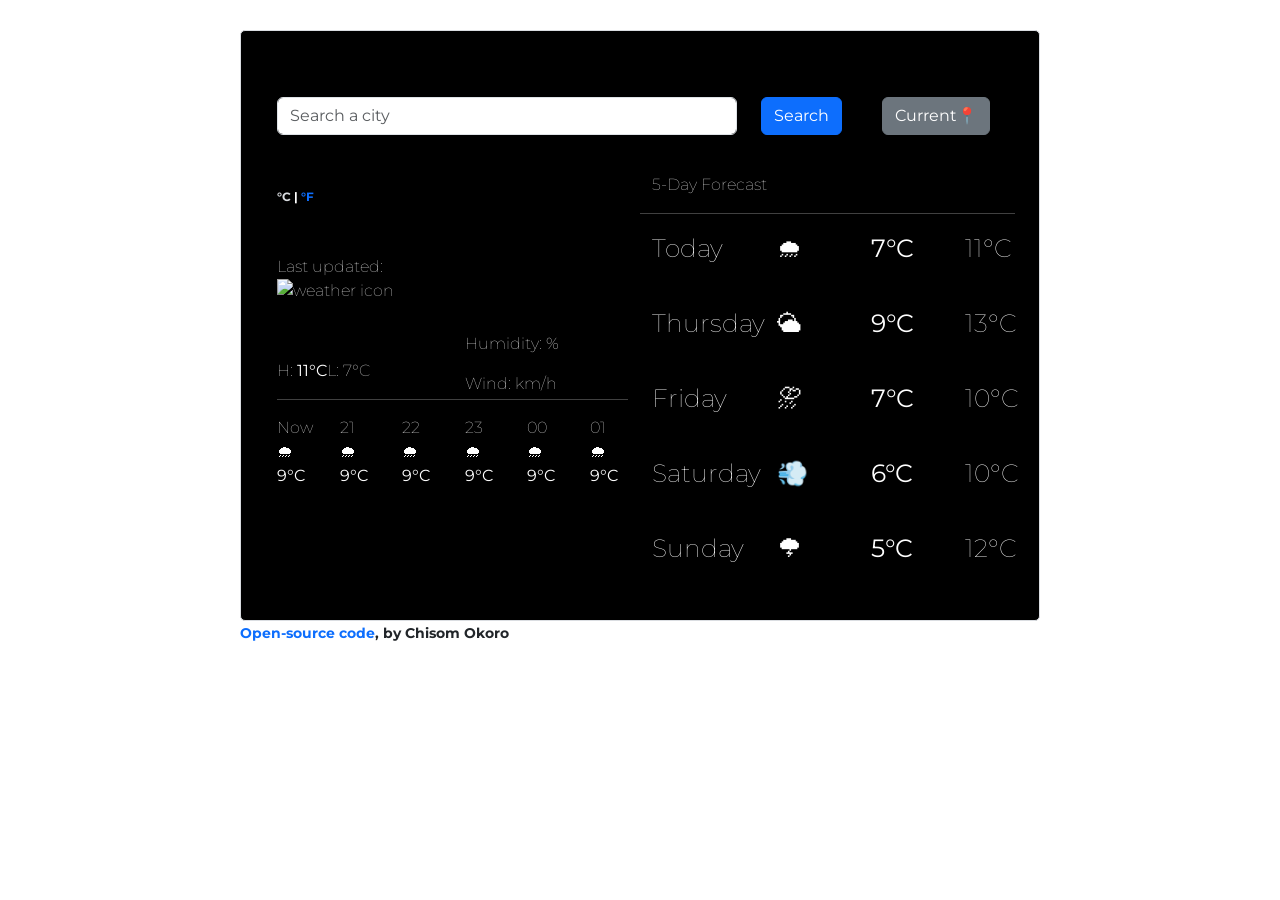
==== index.html @ ffdec350 "Adding humidity and wind conditions" ====
<!DOCTYPE html>
<html lang="en">
  <head>
    <meta charset="UTF-8" />
    <meta http-equiv="X-UA-Compatible" content="IE=edge" />
    <meta name="viewport" content="width=device-width, initial-scale=1.0" />
    <title>Weather Project</title>
    <link
      href="https://cdn.jsdelivr.net/npm/bootstrap@5.3.0-alpha1/dist/css/bootstrap.min.css"
      rel="stylesheet"
      integrity="sha384-GLhlTQ8iRABdZLl6O3oVMWSktQOp6b7In1Zl3/Jr59b6EGGoI1aFkw7cmDA6j6gD"
      crossorigin="anonymous"
    />
    <link rel="preconnect" href="https://fonts.googleapis.com" />
    <link rel="preconnect" href="https://fonts.gstatic.com" crossorigin />
    <link
      href="https://fonts.googleapis.com/css2?family=Montserrat:wght@100;200;300;400&display=swap"
      rel="stylesheet"
    />
    <script src="https://unpkg.com/axios@1.1.2/dist/axios.min.js"></script>
    <link rel="stylesheet" href="styles/weather.css" />
  </head>
  <body>
    <div class="container">
      <div class="weather-container-wrap">
        <div class="weather-container">
          <div class="row px-3 mt-3 mb-3"">
          <div class="row top">
            <div class="col-8">
              <form id="city-form">
                <input
                  type="text"
                  class="form-control"
                  placeholder="Search a city"
                  id="city-input"
                  autocomplete="off"
                />
              </form>
            </div>
            <div class="col-2">
              <form id="city-form-btn">
                <input
                  type="submit"
                  value="Search"
                  class="btn btn-primary mb-2"
                />
              </form>
            </div>
            <div class="col-2">
              <form id="current-location">
                <input
                  type="submit"
                  value="Current📍"
                  class="btn btn-secondary mb-2"
                />
              </form>
            </div>
          </div>
          <div class="col-6">
            <div class="overview">
              <h1 id="city"></h1>
              <h2>
                <span id="temperature"></span>
                <span class="unit"
                  ><a href="#" id="unit-celsius" class="active">°C</a> |
                  <a href="#" id="unit-fahrenheit">°F</a></span
                >
              </h2>
            </div>
            <ul>
              <li>Last updated: <span id="local-time"></span></li>
              <li>
                <div class="row">
                  <div class="d-flex col-6">
                    <img
                      src=""
                      alt="weather icon"
                      class="weather-icon"
                      id="icon"
                    />
                  </div>
                  <div class="col-6 conditions">
                    <p>Humidity: <span id="humidity"></span>%</p>
                    <p>Wind: <span id="wind"></span> km/h</p>
                  </div>
                </div>
                <span id="weather-description"></span>
              </li>
              <li>
                H: <strong> <span id="h-temp"> 11</span>°C</strong>L:
                <span id="l-temp">7</span>°C
              </li>
            </ul>
            <hr />
            <div class="row bottom">
              <div class="col-2">
                <p>
                  Now <br />
                  🌧<br />
                  <strong>9°C</strong>
                </p>
              </div>
              <div class="col-2">
                <p>
                  21 <br />
                  🌧<br />
                  <strong>9°C</strong>
                </p>
              </div>
              <div class="col-2">
                <p>
                  22 <br />
                  🌧<br />
                  <strong>9°C</strong>
                </p>
              </div>
              <div class="col-2">
                <p>
                  23 <br />
                  🌧<br />
                  <strong>9°C</strong>
                </p>
              </div>
              <div class="col-2">
                <p>
                  00 <br />
                  🌧<br />
                  <strong>9°C</strong>
                </p>
              </div>
              <div class="col-2">
                <p>
                  01 <br />
                  🌧<br />
                  <strong>9°C</strong>
                </p>
              </div>
            </div>
          </div>
          <div class="col-6 forecast">
            <div class="row">
              <p class="forecast-header">5-Day Forecast</p>
              <hr />
            </div>
            <div class="row forecast-day">
              <div class="col-4">
                <p>
                  Today <br />
                  <br />
                  Thursday <br />
                  <br />
                  Friday <br />
                  <br />
                  Saturday <br />
                  <br />
                  Sunday
                </p>
              </div>
              <div class="col-3">
                <p>
                  🌧
                  <br />
                  <br />
                  🌥<br />
                  <br />
                  ⛈ <br />
                  <br />
                  💨 <br />
                  <br />
                  🌩
                </p>
              </div>
              <div class="col-3">
                <p>
                  <strong>
                    7°C <br />
                    <br />
                    9°C <br />
                    <br />
                    7°C <br />
                    <br />
                    6°C <br />
                    <br />
                    5°C
                  </strong>
                </p>
              </div>
              <div class="col-2">
                <p>
                  11°C <br />
                  <br />
                  13°C <br />
                  <br />
                  10°C <br />
                  <br />
                  10°C <br />
                  <br />
                  12°C
                </p>
              </div>
            </div>
          </div>
        </div>
      </div>
      <small class="footer">
        <a href="https://github.com/CO1090/my-project" target="_blank">
          <span class="footer">Open-source code</span></a
        >, by Chisom Okoro
      </small>
    </div>
    <script src="javascript/index.js"></script>
  </body>
</html>
---- styles/weather.css ----
body {
  font-family: "Montserrat", sans-serif;
  font-weight: lighter;
}

h1,
h2 {
  font-size: 45px;
}

h2 {
  font-weight: lighter;
}

ul {
  padding: 0;
}

li {
  list-style: none;
  margin: 0 auto;
}

a {
  text-decoration: none;
  transition: all 150ms ease-in-out;
}

a:hover {
  text-decoration: underline;
}

.weather-container-wrap {
  max-width: 800px;
  margin: 30px auto;
}

.weather-container {
  padding: 20px;
  border: 1px solid #dadde1;
  border-radius: 5px;
  background-color: #000000;
  color: #ffffff;
}

.overview {
  margin-bottom: 20px;
}

.overview .unit {
  position: relative;
  top: -23px;
  font-size: 12px;
}

.top {
  padding: 30px 12px;
}

.active {
  color: #dadde1;
}

.footer {
  font-weight: bold;
}

.unit {
  font-size: 20px;
  font-weight: bold;
}

.col-6.forecast {
  margin: 0 0 0px 0px;
  position: relative;
}

.forecast-day {
  font-size: 25px;
}

.col-1 {
  padding: 0;
}

.col-6.conditions {
  position: relative;
  top: 53px;
}
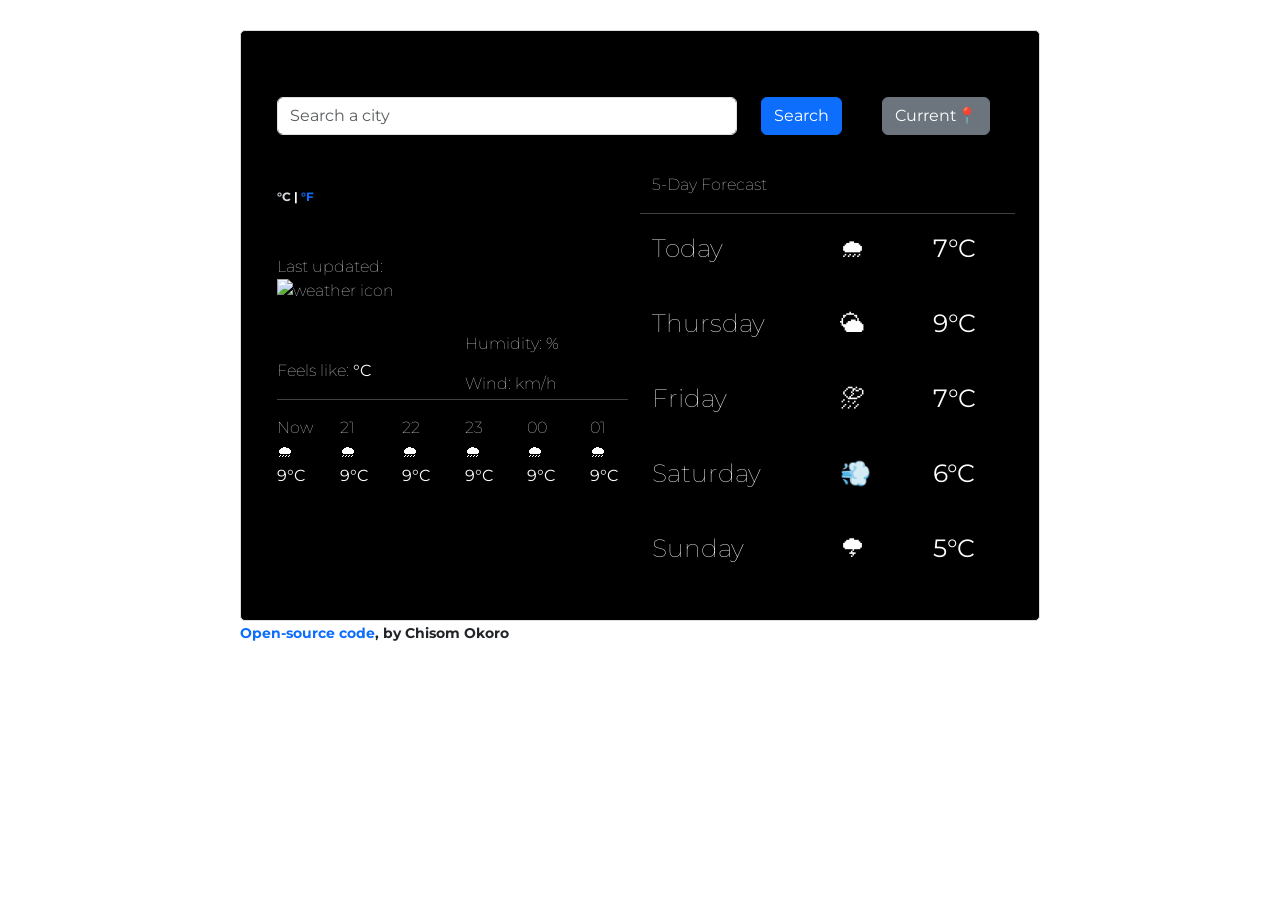
==== commit f915b37e: "removing high and low temperature and replacing with feels like temperature" ====
--- a/index.html
+++ b/index.html
@@ -87,8 +87,7 @@
                 <span id="weather-description"></span>
               </li>
               <li>
-                H: <strong> <span id="h-temp"> 11</span>°C</strong>L:
-                <span id="l-temp">7</span>°C
+                Feels like: <strong> <span id="h-temp"></span>°C</strong>
               </li>
             </ul>
             <hr />
@@ -143,7 +142,7 @@
               <hr />
             </div>
             <div class="row forecast-day">
-              <div class="col-4">
+              <div class="col-6">
                 <p>
                   Today <br />
                   <br />
@@ -185,19 +184,6 @@
                   </strong>
                 </p>
               </div>
-              <div class="col-2">
-                <p>
-                  11°C <br />
-                  <br />
-                  13°C <br />
-                  <br />
-                  10°C <br />
-                  <br />
-                  10°C <br />
-                  <br />
-                  12°C
-                </p>
-              </div>
             </div>
           </div>
         </div>
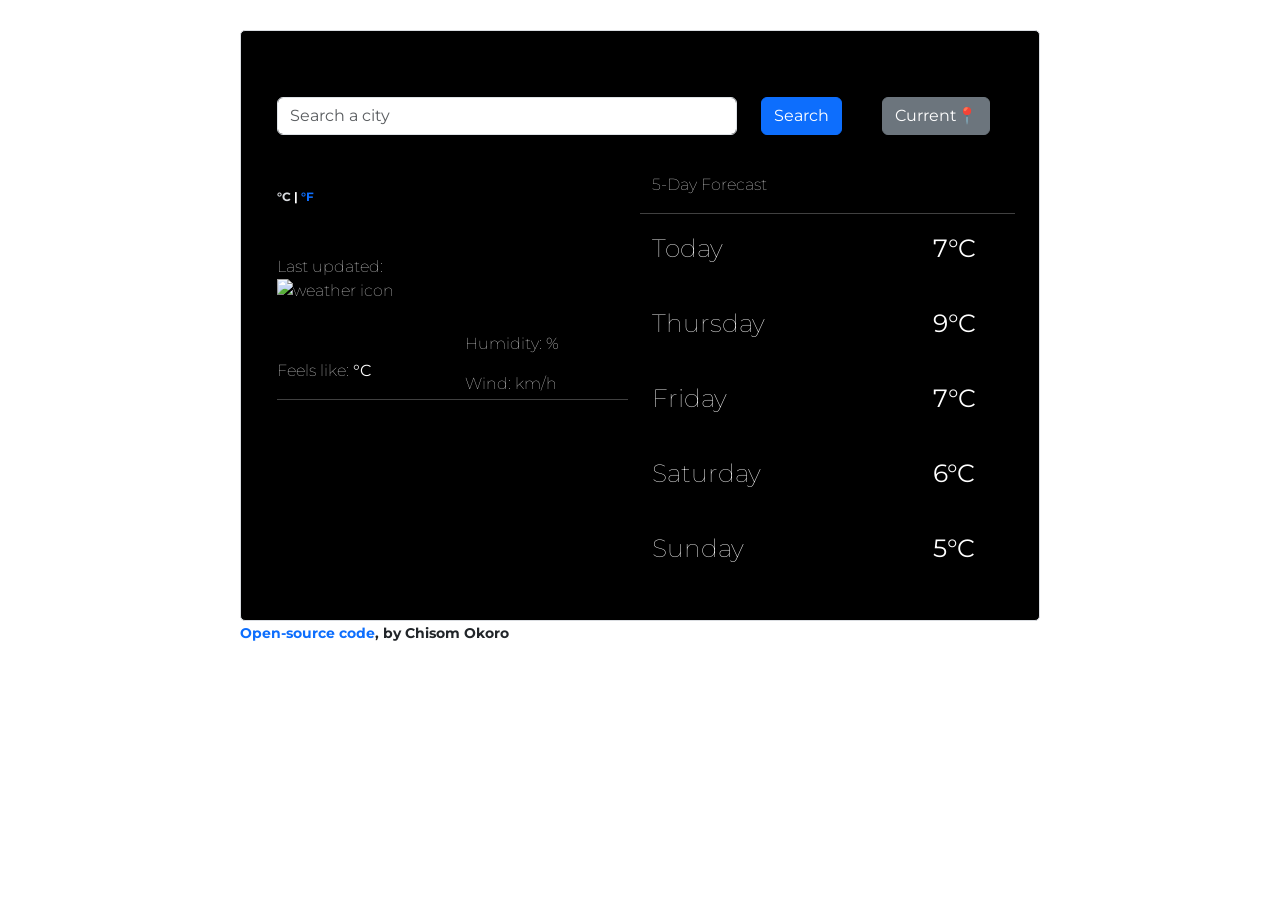
==== commit 4dbafa7f: "Removing repeated hourly forecast HTML and added it as a loop in JS" ====
--- a/index.html
+++ b/index.html
@@ -87,54 +87,14 @@
                 <span id="weather-description"></span>
               </li>
               <li>
-                Feels like: <strong> <span id="h-temp"></span>°C</strong>
+                Feels like:
+                <strong>
+                  <span id="h-temp"></span> <span id="h-unit">°C</span></strong
+                >
               </li>
             </ul>
             <hr />
-            <div class="row bottom">
-              <div class="col-2">
-                <p>
-                  Now <br />
-                  🌧<br />
-                  <strong>9°C</strong>
-                </p>
-              </div>
-              <div class="col-2">
-                <p>
-                  21 <br />
-                  🌧<br />
-                  <strong>9°C</strong>
-                </p>
-              </div>
-              <div class="col-2">
-                <p>
-                  22 <br />
-                  🌧<br />
-                  <strong>9°C</strong>
-                </p>
-              </div>
-              <div class="col-2">
-                <p>
-                  23 <br />
-                  🌧<br />
-                  <strong>9°C</strong>
-                </p>
-              </div>
-              <div class="col-2">
-                <p>
-                  00 <br />
-                  🌧<br />
-                  <strong>9°C</strong>
-                </p>
-              </div>
-              <div class="col-2">
-                <p>
-                  01 <br />
-                  🌧<br />
-                  <strong>9°C</strong>
-                </p>
-              </div>
-            </div>
+            <div class="hourForecast" id="hour-forecast"></div>
           </div>
           <div class="col-6 forecast">
             <div class="row">
@@ -157,16 +117,37 @@
               </div>
               <div class="col-3">
                 <p>
-                  🌧
+                  <img
+                    src="http://shecodes-assets.s3.amazonaws.com/api/weather/icons/rain-night.png"
+                    alt=""
+                    width="40"
+                  />
                   <br />
                   <br />
-                  🌥<br />
+                  <img
+                    src="http://shecodes-assets.s3.amazonaws.com/api/weather/icons/rain-night.png"
+                    alt=""
+                    width="40"
+                  /><br />
                   <br />
-                  ⛈ <br />
+                  <img
+                    src="http://shecodes-assets.s3.amazonaws.com/api/weather/icons/rain-night.png"
+                    alt=""
+                    width="40"
+                  /><br />
                   <br />
-                  💨 <br />
+                  <img
+                    src="http://shecodes-assets.s3.amazonaws.com/api/weather/icons/rain-night.png"
+                    alt=""
+                    width="40"
+                  />
                   <br />
-                  🌩
+                  <br />
+                  <img
+                    src="http://shecodes-assets.s3.amazonaws.com/api/weather/icons/rain-night.png"
+                    alt=""
+                    width="40"
+                  />
                 </p>
               </div>
               <div class="col-3">
--- a/styles/weather.css
+++ b/styles/weather.css
@@ -87,3 +87,7 @@
   position: relative;
   top: 53px;
 }
+
+#weather-description {
+  text-transform: capitalize;
+}
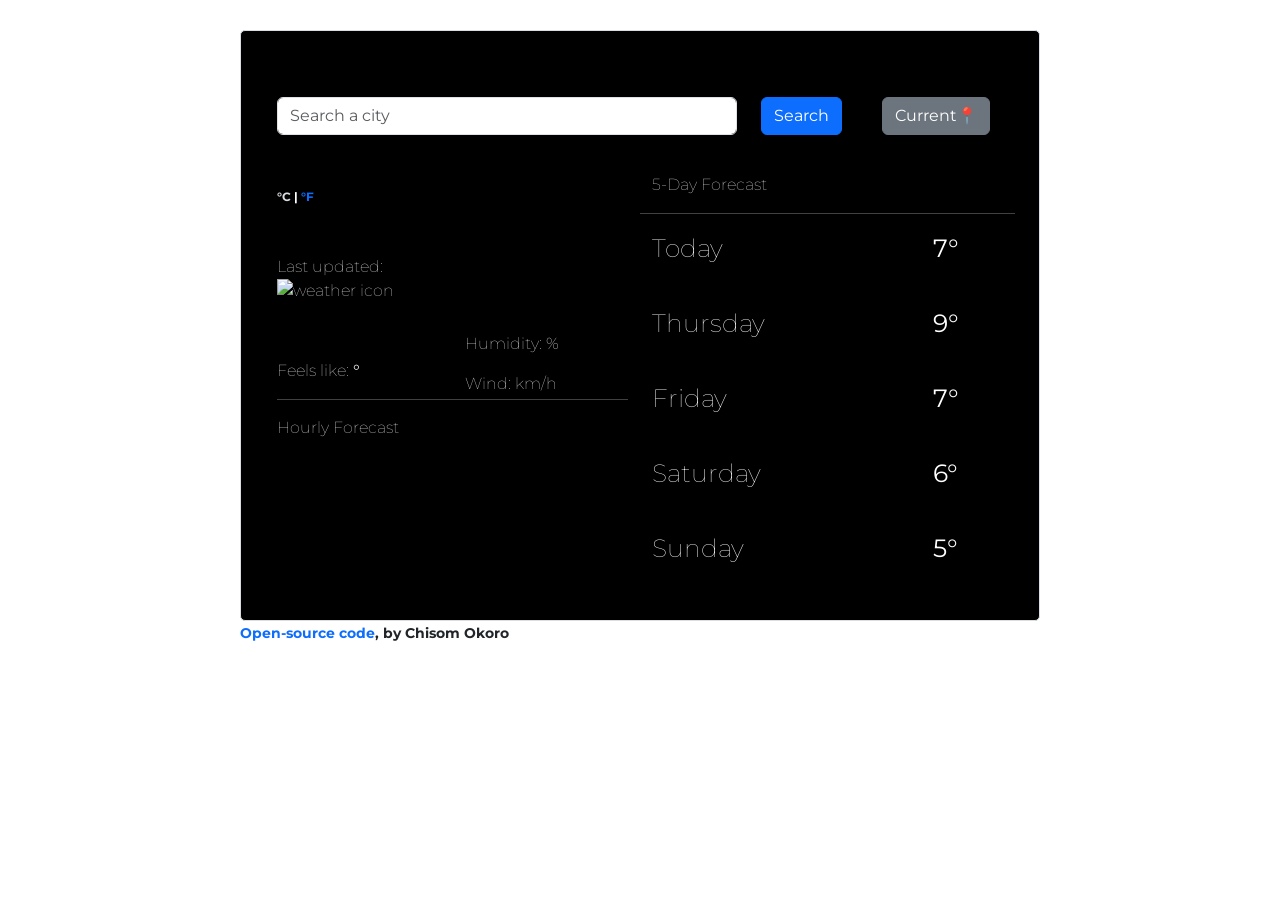
==== commit f1327cf7: "Display hourly forecast data using API" ====
--- a/index.html
+++ b/index.html
@@ -88,12 +88,11 @@
               </li>
               <li>
                 Feels like:
-                <strong>
-                  <span id="h-temp"></span> <span id="h-unit">°C</span></strong
-                >
+                <strong> <span id="h-temp"></span>°</strong>
               </li>
             </ul>
             <hr />
+            <div><p>Hourly Forecast</p></div>
             <div class="hourForecast" id="hour-forecast"></div>
           </div>
           <div class="col-6 forecast">
@@ -153,15 +152,15 @@
               <div class="col-3">
                 <p>
                   <strong>
-                    7°C <br />
+                    7° <br />
                     <br />
-                    9°C <br />
+                    9° <br />
                     <br />
-                    7°C <br />
+                    7° <br />
                     <br />
-                    6°C <br />
+                    6° <br />
                     <br />
-                    5°C
+                    5°
                   </strong>
                 </p>
               </div>
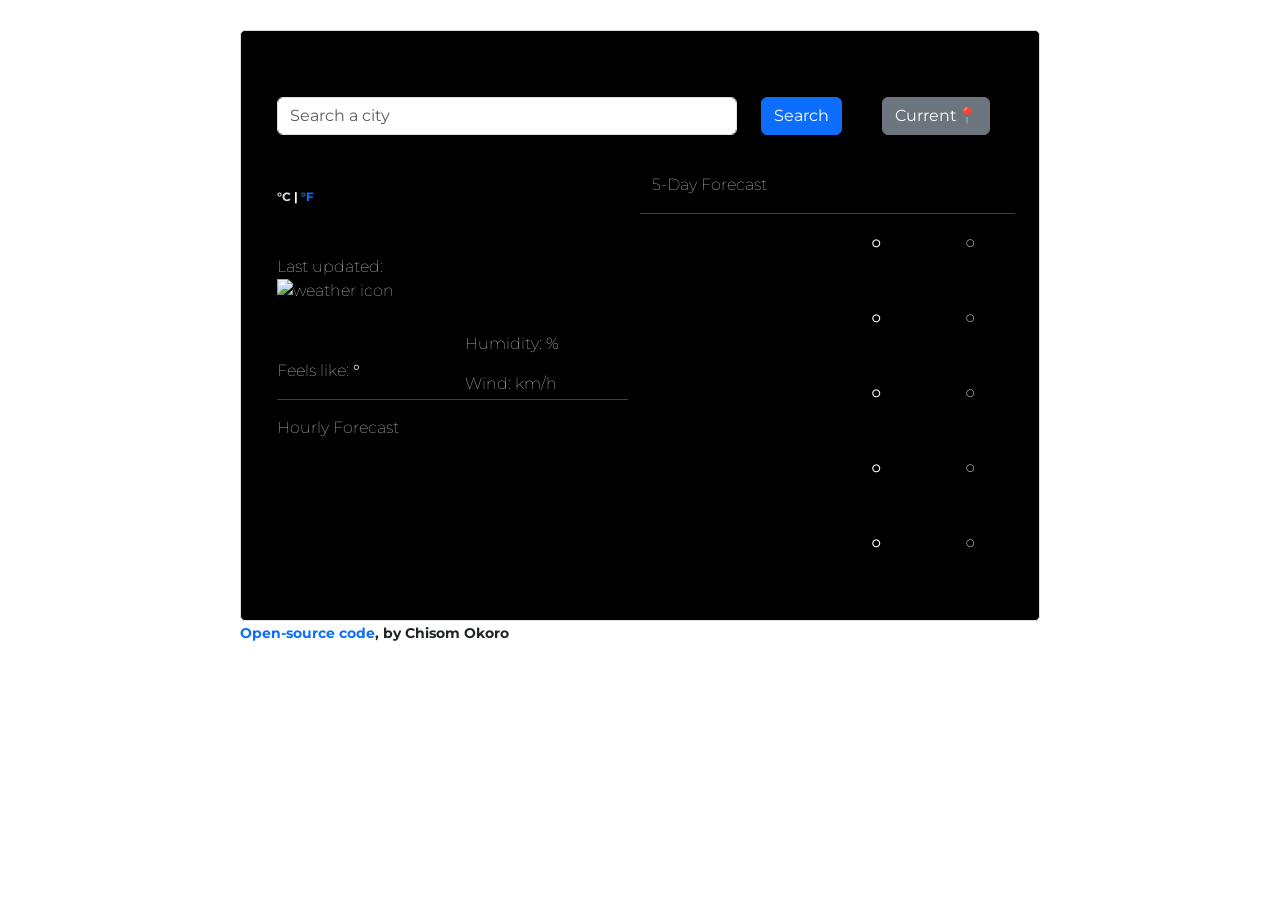
==== commit c760000d: "Updating daily forecast in HTML and JS" ====
--- a/index.html
+++ b/index.html
@@ -100,69 +100,64 @@
               <p class="forecast-header">5-Day Forecast</p>
               <hr />
             </div>
-            <div class="row forecast-day">
-              <div class="col-6">
-                <p>
-                  Today <br />
-                  <br />
-                  Thursday <br />
-                  <br />
-                  Friday <br />
-                  <br />
-                  Saturday <br />
-                  <br />
-                  Sunday
-                </p>
-              </div>
-              <div class="col-3">
-                <p>
-                  <img
-                    src="http://shecodes-assets.s3.amazonaws.com/api/weather/icons/rain-night.png"
-                    alt=""
-                    width="40"
-                  />
-                  <br />
-                  <br />
-                  <img
-                    src="http://shecodes-assets.s3.amazonaws.com/api/weather/icons/rain-night.png"
-                    alt=""
-                    width="40"
-                  /><br />
-                  <br />
-                  <img
-                    src="http://shecodes-assets.s3.amazonaws.com/api/weather/icons/rain-night.png"
-                    alt=""
-                    width="40"
-                  /><br />
-                  <br />
-                  <img
-                    src="http://shecodes-assets.s3.amazonaws.com/api/weather/icons/rain-night.png"
-                    alt=""
-                    width="40"
-                  />
-                  <br />
-                  <br />
-                  <img
-                    src="http://shecodes-assets.s3.amazonaws.com/api/weather/icons/rain-night.png"
-                    alt=""
-                    width="40"
-                  />
-                </p>
-              </div>
-              <div class="col-3">
-                <p>
-                  <strong>
-                    7° <br />
+            <div class="dayForecast">
+              <div class="row forecast-day" id="day-forecast">
+                <div class="col-4">
+                  <p>
+                    <span id="day-0"></span><br />
                     <br />
-                    9° <br />
+                    <span id="day-1"></span><br />
                     <br />
-                    7° <br />
+                    <span id="day-2"></span><br />
                     <br />
-                    6° <br />
+                    <span id="day-3"></span><br />
                     <br />
-                    5°
-                  </strong>
-                </p>
+                    <span id="day-4"></span>
+                  </p>
+                </div>
+                <div class="col-3">
+                  <p>
+                    <img src="" id="icon-0" alt="" width="40" />
+                    <br />
+                    <br />
+                    <img src="" id="icon-1" alt="" width="40" /><br />
+                    <br />
+                    <img src="" id="icon-2" alt="" width="40" /><br />
+                    <br />
+                    <img src="" id="icon-3" alt="" width="40" />
+                    <br />
+                    <br />
+                    <img src="" id="icon-4" alt="" width="40" />
+                  </p>
+                </div>
+                <div class="col-3">
+                  <p>
+                    <strong>
+                      <span id="max-temp-0"></span>°<br />
+                      <br />
+                      <span id="max-temp-1"></span>°<br />
+                      <br />
+                      <span id="max-temp-2"></span>°<br />
+                      <br />
+                      <span id="max-temp-3"></span>°<br />
+                      <br />
+                      <span id="max-temp-4"></span>°
+                    </strong>
+                  </p>
+                </div>
+                <div class="col-2">
+                  <p>
+                    <span id="min-temp-0"></span>°<br />
+                    <br />
+                    <span id="min-temp-1"></span>°<br />
+                    <br />
+                    <span id="min-temp-2"></span>°<br />
+                    <br />
+                    <span id="min-temp-3"></span>°<br />
+                    <br />
+                    <span id="min-temp-4"></span>°
+                  </p>
+                </div>
               </div>
             </div>
           </div>
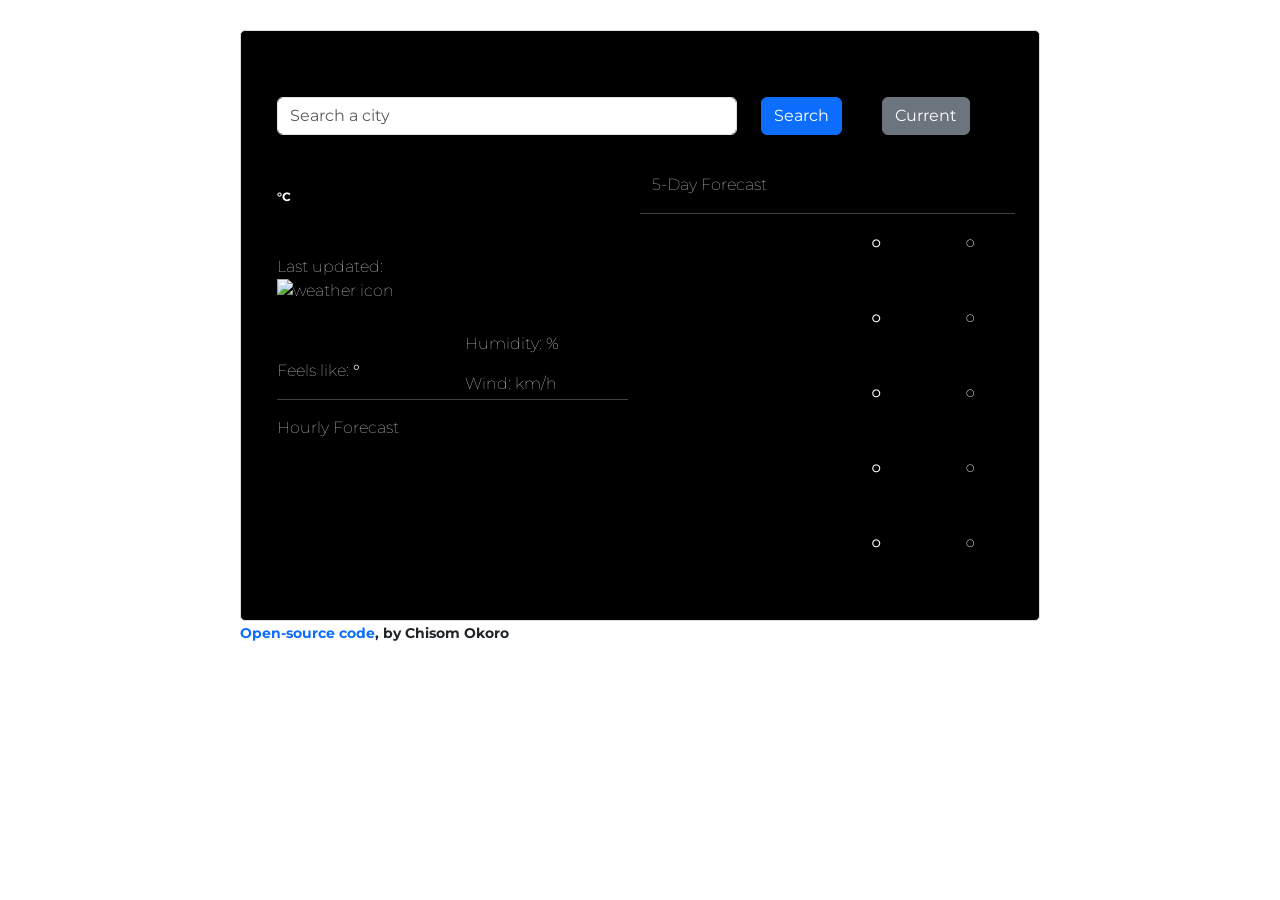
==== commit d4879b58: "removed fahrenheit conversion" ====
--- a/index.html
+++ b/index.html
@@ -50,7 +50,7 @@
               <form id="current-location">
                 <input
                   type="submit"
-                  value="Current📍"
+                  value="Current"
                   class="btn btn-secondary mb-2"
                 />
               </form>
@@ -61,10 +61,7 @@
               <h1 id="city"></h1>
               <h2>
                 <span id="temperature"></span>
-                <span class="unit"
-                  ><a href="#" id="unit-celsius" class="active">°C</a> |
-                  <a href="#" id="unit-fahrenheit">°F</a></span
-                >
+                <span class="unit">°C </span>
               </h2>
             </div>
             <ul>
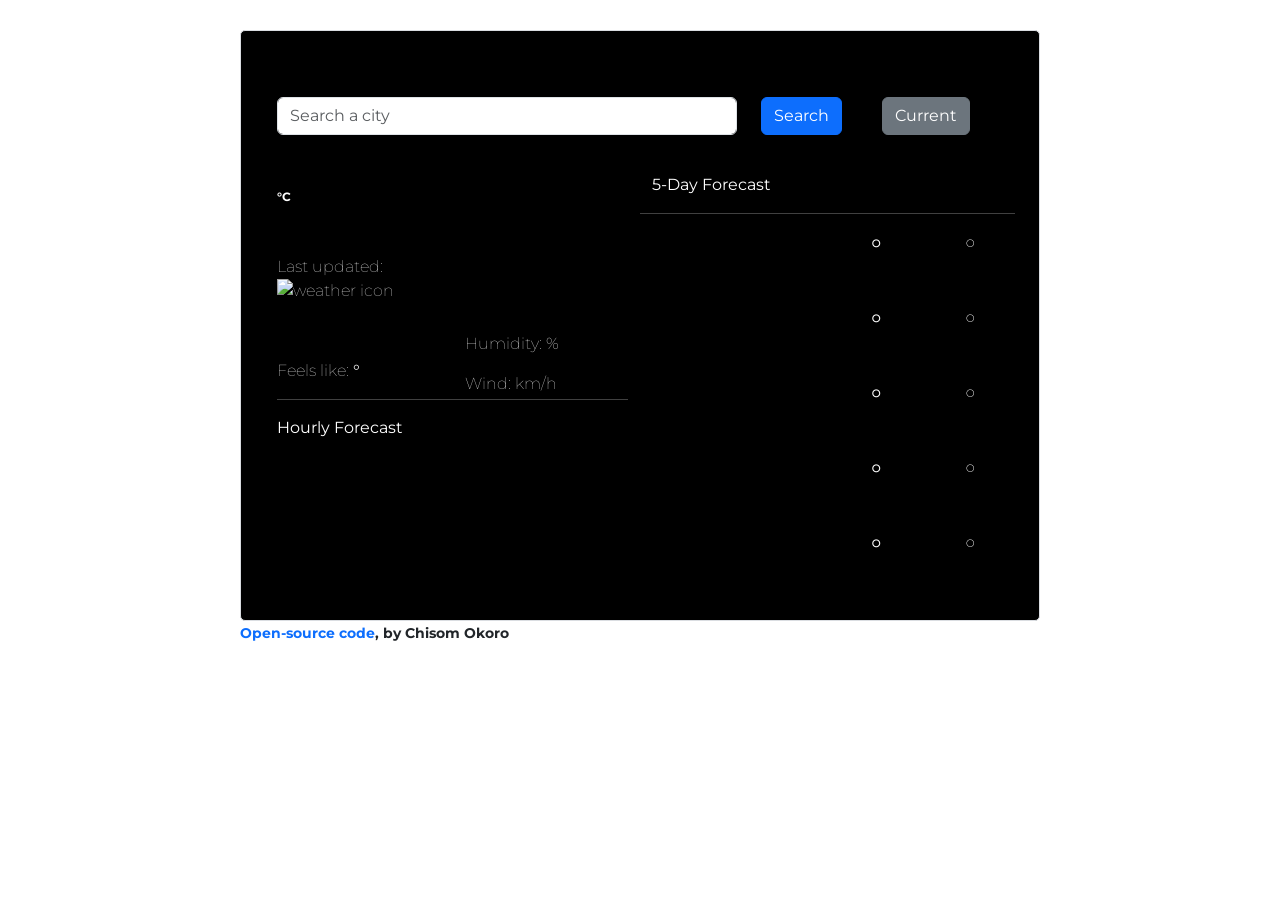
==== commit b2fee49c: "Updated JS to change background image according to weather" ====
--- a/index.html
+++ b/index.html
@@ -89,12 +89,14 @@
               </li>
             </ul>
             <hr />
-            <div><p>Hourly Forecast</p></div>
+            <div>
+              <p><strong>Hourly Forecast</strong></p>
+            </div>
             <div class="hourForecast" id="hour-forecast"></div>
           </div>
           <div class="col-6 forecast">
             <div class="row">
-              <p class="forecast-header">5-Day Forecast</p>
+              <p class="forecast-header"><strong>5-Day Forecast</strong></p>
               <hr />
             </div>
             <div class="dayForecast">
